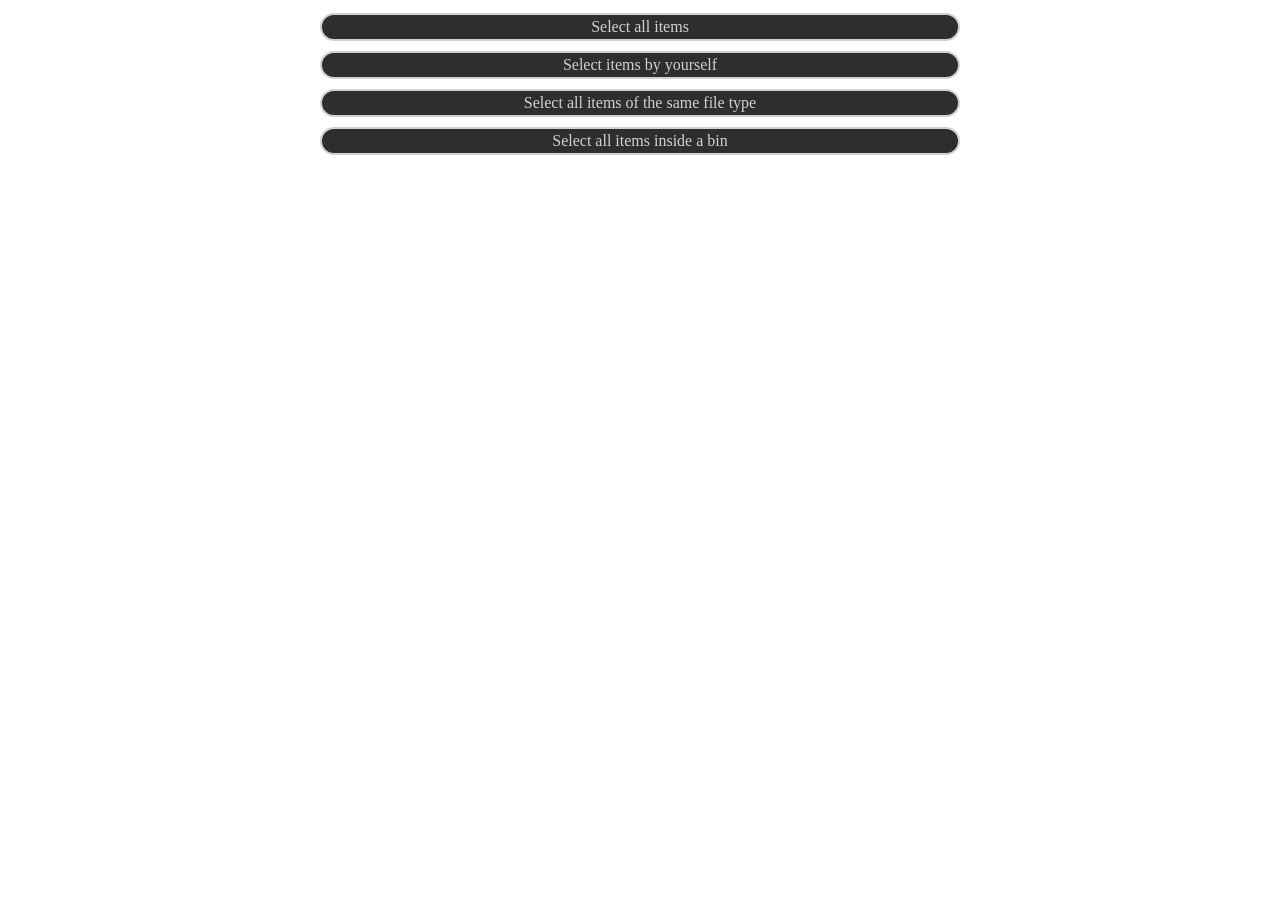
==== index.html @ 62ea09f5 "initial commit" ====
<!DOCTYPE html>
<html>
	<head>
		<meta http-equiv="cache-control" content="no-store" />
		<meta name="viewport" content="width=device-width, initial-scale=1" />
		<link rel="stylesheet" href="index.css" />
	</head>
	<body>
		<div class="flex">
			<button
				id="all-button"
				onclick="window.location.href='./html/selectAll.html'"
			>
				Select all items
			</button>
			<button
				onclick="window.location.href='./html/userSelect.html'"
				id="user-button"
			>
				Select items by yourself
			</button>
			<button id="type-button">
				Select all items of the same file type
			</button>
			<button id="bin-button">Select all items inside a bin</button>
			<!-- <button id="refresh-button">refresh selected items</button> -->
		</div>
		<!-- <fieldset>
			<form id="select-type-form">
				<div>
					<input
						type="radio"
						id="all-radio"
						name="select-type"
						value="all"
						checked
					/>
					<label for="all-radio">Select all items</label>
				</div>

				<div>
					<input
						type="radio"
						id="user-radio"
						name="select-type"
						value="user"
					/>
					<label for="user-radio">Select items by yourself</label>
				</div>

				<div>
					<input
						type="radio"
						id="type-radio"
						name="select-type"
						value="filetype"
					/>
					<label for="type-radio"
						>Select all items with the same file type</label
					>
				</div>

				<div>
					<input
						type="radio"
						id="bin-radio"
						name="select-type"
						value="bin"
					/>
					<label for="bin-radio">Select all items inside a bin</label>
				</div>

				<div>
					<button type="submit">Submit</button>
				</div>
			</form>
		</fieldset> -->

		<script type="text/javascript" src="./js/libs/CSInterface.js"></script>
		<script type="text/javascript" src="./js/index.js"></script>
	</body>
</html>
---- index.css ----
* {
	font-family: "Adobe Clean";
	color: #d1d1d1;
	font-size: 1rem;
}
/* 
html,
body {
	height: 100%;
} */

fieldset {
	border-width: 0.2rem;
	border-color: #ffffff;
	border-style: solid;
	border-radius: 0.5rem;
}

label {
	font-size: 1rem;
}

button {
	background-color: #2e2e2e;
	color: #d1d1d1;
	border-width: 0.15rem;
	border-color: #d1d1d1;
	border-style: solid;
	border-radius: 100rem;
	padding: 0.2rem;
	text-align: center;
	margin: 0.3rem;
	max-width: 40rem;
	width: 100%;
	display: block;
}

button:hover {
	background-color: #212121;
}

button.active.focus,
button.active:focus,
button.focus,
button:active.focus,
button:active:focus,
button:focus {
	outline: none;
	box-shadow: none;
}

/* div.big {
	height: 100%;
	position: relative;
} */

button.refresh-btn {
	position: absolute;
	width: 5rem;
	bottom: 0.4rem;
	max-width: 7rem;
	right: 5.7rem;
}

button.start-btn {
	position: absolute;
	width: 5rem;
	bottom: 0.4rem;
	right: 0.3rem;
	max-width: 7rem;
}

.flex {
	display: flex;
	justify-content: center;
	align-items: center;
	flex-direction: column;
}

#app::-webkit-scrollbar {
	display: block;
}
body::-webkit-scrollbar {
	width: 0px;
}
::-webkit-scrollbar {
	background-color: var(--color-scrollbar);
	width: var(--width-scrollbar-track);
}
::-webkit-scrollbar-thumb {
	width: var(--width-scrollbar-track);
	background: var(--color-scrollbar-thumb);
	border-radius: var(--radius-scrollbar-thumb);
}
::-webkit-scrollbar-thumb:hover {
	background: var(--color-scrollbar-thumb-hover);
}
::-webkit-scrollbar-resizer {
	display: none;
	width: 0px;
	background-color: transparent;
}
::-webkit-scrollbar-button {
	height: 0px;
}
::-webkit-scrollbar-corner {
	display: none;
}
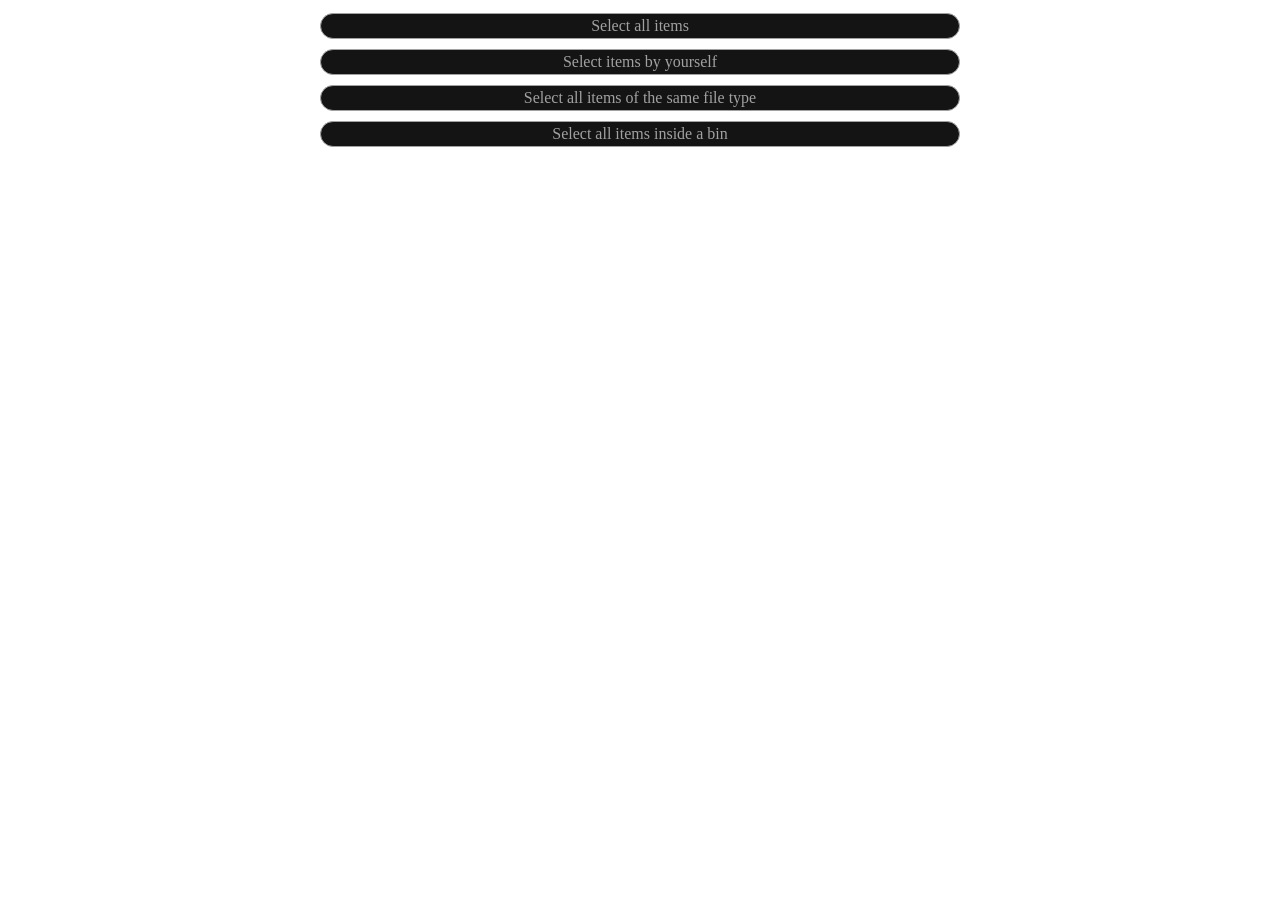
==== commit e4b9ded8: "Finished Select all items inside a bin" ====
--- a/index.html
+++ b/index.html
@@ -22,7 +22,12 @@
 			<button id="type-button">
 				Select all items of the same file type
 			</button>
-			<button id="bin-button">Select all items inside a bin</button>
+			<button
+				id="bin-button"
+				onclick="window.location.href='./html/selectBin.html'"
+			>
+				Select all items inside a bin
+			</button>
 			<!-- <button id="refresh-button">refresh selected items</button> -->
 		</div>
 		<!-- <fieldset>
--- a/index.css
+++ b/index.css
@@ -1,6 +1,6 @@
 * {
 	font-family: "Adobe Clean";
-	color: #d1d1d1;
+	color: #a1a1a1;
 	font-size: 1rem;
 }
 /* 
@@ -11,7 +11,7 @@
 
 fieldset {
 	border-width: 0.2rem;
-	border-color: #ffffff;
+	border-color: #a1a1a1;
 	border-style: solid;
 	border-radius: 0.5rem;
 }
@@ -21,10 +21,10 @@
 }
 
 button {
-	background-color: #2e2e2e;
-	color: #d1d1d1;
-	border-width: 0.15rem;
-	border-color: #d1d1d1;
+	background-color: #141414;
+	color: #a1a1a1;
+	border-width: 0.1rem;
+	border-color: #a1a1a1;
 	border-style: solid;
 	border-radius: 100rem;
 	padding: 0.2rem;
@@ -36,7 +36,7 @@
 }
 
 button:hover {
-	background-color: #212121;
+	background-color: #020202;
 }
 
 button.active.focus,
@@ -47,6 +47,8 @@
 button:focus {
 	outline: none;
 	box-shadow: none;
+	background-color: #d4d4d4;
+	color: #141414;
 }
 
 /* div.big {
@@ -69,6 +71,45 @@
 	right: 0.3rem;
 	max-width: 7rem;
 }
+
+button.back-btn {
+	position: absolute;
+	width: 5rem;
+	bottom: 0.4rem;
+	left: 0.3rem;
+	max-width: 7rem;
+}
+
+input[type="number"]::-webkit-inner-spin-button {
+	-webkit-appearance: none;
+}
+
+input[type="number"] {
+	width: 4rem;
+	color: #d4d4d4;
+	background-color: #141414;
+	box-shadow: none;
+	border-width: 0.05rem;
+	border-color: rgba(94, 94, 94, 10);
+	border-style: solid;
+	border-radius: 0.5px;
+	margin-top: 0.5rem;
+	margin-left: 0.5rem;
+}
+input[type="number"]:focus {
+	outline-color: #4fb6ff;
+	outline-width: 0.5rem;
+	background-color: #ffffff;
+	color: #0f0f0f;
+}
+
+span.extra {
+	color: #7d7d7d;
+}
+
+/* ------------------------------------------------------------------------- */
+
+/* ------------------------------------------------------------------------- */
 
 .flex {
 	display: flex;
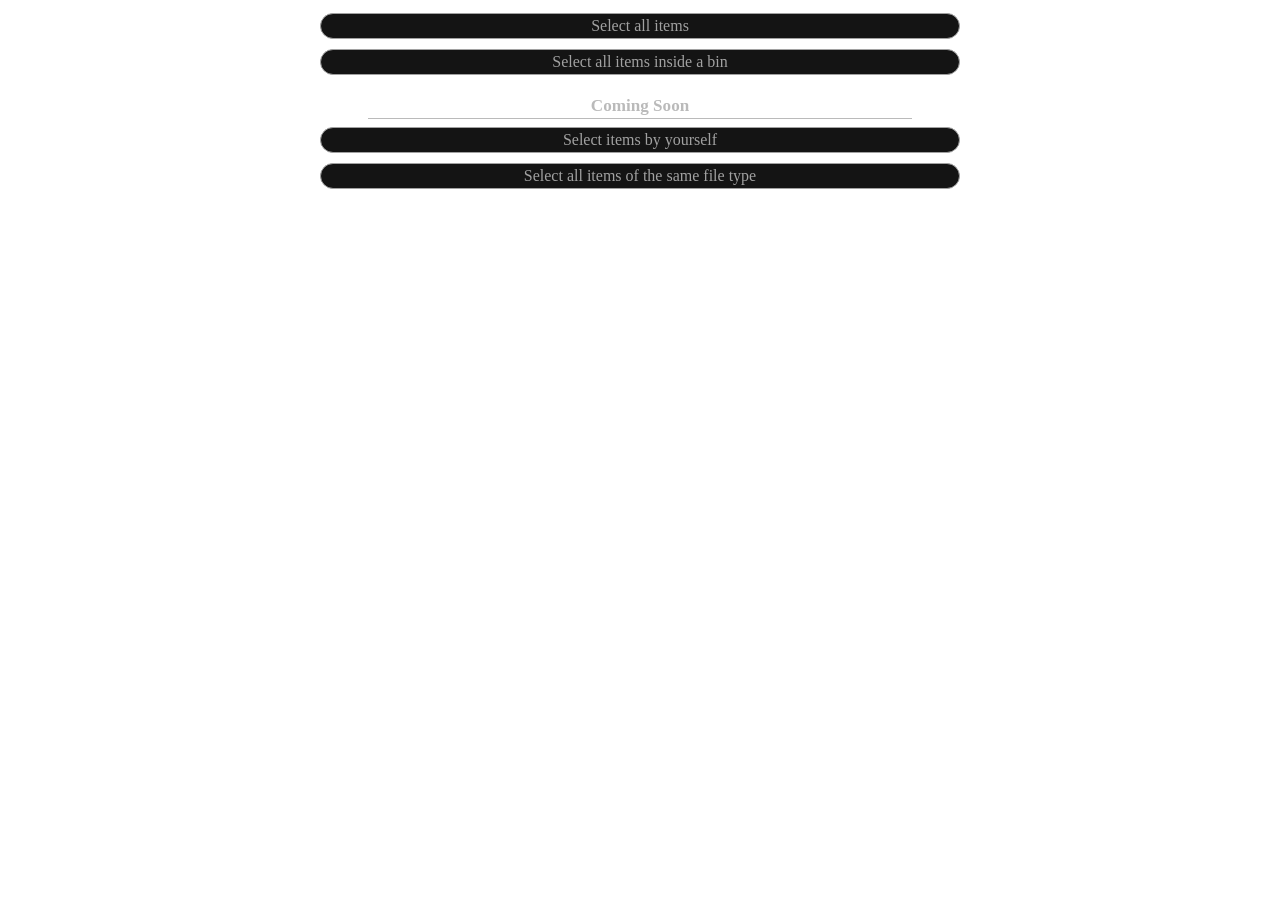
==== commit 595fb73b: "Updating coming soon" ====
--- a/index.html
+++ b/index.html
@@ -13,73 +13,28 @@
 			>
 				Select all items
 			</button>
-			<button
-				onclick="window.location.href='./html/userSelect.html'"
-				id="user-button"
-			>
-				Select items by yourself
-			</button>
-			<button id="type-button">
-				Select all items of the same file type
-			</button>
+
 			<button
 				id="bin-button"
 				onclick="window.location.href='./html/selectBin.html'"
 			>
 				Select all items inside a bin
 			</button>
-			<!-- <button id="refresh-button">refresh selected items</button> -->
+
+			<h6>Coming Soon</h6>
+			<hr />
+			<button
+				disabled
+				onclick="window.location.href='./html/userSelect.html'"
+				id="user-button"
+			>
+				Select items by yourself
+			</button>
+
+			<button disabled id="type-button">
+				Select all items of the same file type
+			</button>
 		</div>
-		<!-- <fieldset>
-			<form id="select-type-form">
-				<div>
-					<input
-						type="radio"
-						id="all-radio"
-						name="select-type"
-						value="all"
-						checked
-					/>
-					<label for="all-radio">Select all items</label>
-				</div>
-
-				<div>
-					<input
-						type="radio"
-						id="user-radio"
-						name="select-type"
-						value="user"
-					/>
-					<label for="user-radio">Select items by yourself</label>
-				</div>
-
-				<div>
-					<input
-						type="radio"
-						id="type-radio"
-						name="select-type"
-						value="filetype"
-					/>
-					<label for="type-radio"
-						>Select all items with the same file type</label
-					>
-				</div>
-
-				<div>
-					<input
-						type="radio"
-						id="bin-radio"
-						name="select-type"
-						value="bin"
-					/>
-					<label for="bin-radio">Select all items inside a bin</label>
-				</div>
-
-				<div>
-					<button type="submit">Submit</button>
-				</div>
-			</form>
-		</fieldset> -->
 
 		<script type="text/javascript" src="./js/libs/CSInterface.js"></script>
 		<script type="text/javascript" src="./js/index.js"></script>
--- a/index.css
+++ b/index.css
@@ -3,6 +3,26 @@
 	color: #a1a1a1;
 	font-size: 1rem;
 }
+
+h6 {
+	padding-top: 1rem;
+	margin: 0rem;
+	font-size: 1.07rem;
+	color: #bababa;
+}
+
+hr {
+	border: 0;
+	clear: both;
+	display: block;
+	width: 85%;
+	background-color: #bababa;
+	height: 0.1rem;
+	margin-bottom: 0.2rem;
+	margin-top: 0.1rem;
+	max-width: 34rem;
+}
+
 /* 
 html,
 body {
@@ -147,3 +167,8 @@
 ::-webkit-scrollbar-corner {
 	display: none;
 }
+
+hr {
+	border-top: 2px;
+	color: white;
+}
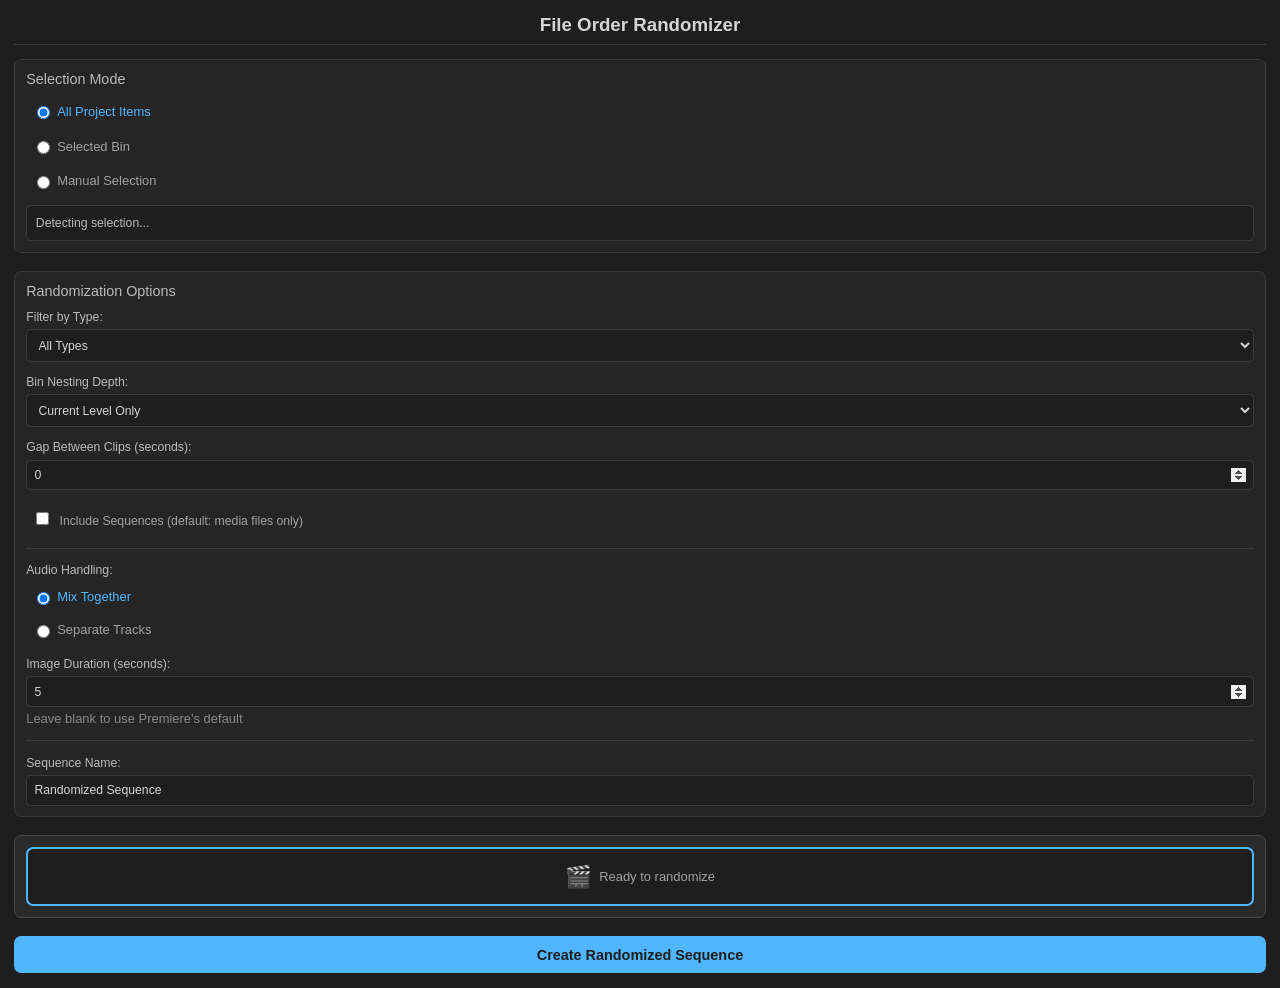
==== commit 9474d1d2: "v3" ====
--- a/index.html
+++ b/index.html
@@ -1,42 +1,174 @@
 <!DOCTYPE html>
 <html>
-	<head>
-		<meta http-equiv="cache-control" content="no-store" />
-		<meta name="viewport" content="width=device-width, initial-scale=1" />
-		<link rel="stylesheet" href="index.css" />
-	</head>
-	<body>
-		<div class="flex">
-			<button
-				id="all-button"
-				onclick="window.location.href='./html/selectAll.html'"
-			>
-				Select all items
-			</button>
+    <head>
+        <meta http-equiv="cache-control" content="no-store" />
+        <meta name="viewport" content="width=device-width, initial-scale=1" />
+        <link rel="stylesheet" href="index.css" />
+    </head>
+    <body>
+        <div class="container">
+            <!-- Header -->
+            <div class="header">
+                <h2>File Order Randomizer</h2>
+            </div>
 
-			<button
-				id="bin-button"
-				onclick="window.location.href='./html/selectBin.html'"
-			>
-				Select all items inside a bin
-			</button>
+            <!-- Selection Mode Section -->
+            <div class="section">
+                <h3>Selection Mode</h3>
+                <div class="mode-options">
+                    <label class="radio-label">
+                        <input type="radio" name="mode" value="all" checked />
+                        <span>All Project Items</span>
+                    </label>
+                    <label class="radio-label">
+                        <input type="radio" name="mode" value="bin" />
+                        <span>Selected Bin</span>
+                    </label>
+                    <label class="radio-label">
+                        <input type="radio" name="mode" value="manual" />
+                        <span>Manual Selection</span>
+                    </label>
+                </div>
+                <div id="selection-status" class="status-box">
+                    Detecting selection...
+                </div>
+            </div>
 
-			<h6>Coming Soon</h6>
-			<hr />
-			<button
-				disabled
-				onclick="window.location.href='./html/userSelect.html'"
-				id="user-button"
-			>
-				Select items by yourself
-			</button>
+            <!-- Options Section -->
+            <div class="section">
+                <h3>Randomization Options</h3>
 
-			<button disabled id="type-button">
-				Select all items of the same file type
-			</button>
-		</div>
+                <!-- Filter Type -->
+                <div class="option-group">
+                    <label for="filter-type">Filter by Type:</label>
+                    <select id="filter-type" name="filter-type">
+                        <option value="all">All Types</option>
+                        <option value="video">Video Only</option>
+                        <option value="audio">Audio Only</option>
+                        <option value="image">Images Only</option>
+                    </select>
+                </div>
 
-		<script type="text/javascript" src="./js/libs/CSInterface.js"></script>
-		<script type="text/javascript" src="./js/index.js"></script>
-	</body>
+                <!-- Nesting Depth -->
+                <div class="option-group">
+                    <label for="nesting-depth">Bin Nesting Depth:</label>
+                    <select id="nesting-depth" name="nesting-depth">
+                        <option value="0">Current Level Only</option>
+                        <option value="1">1 Level Deep</option>
+                        <option value="2">2 Levels Deep</option>
+                        <option value="3">3 Levels Deep</option>
+                        <option value="-1">Unlimited (All Nested Bins)</option>
+                    </select>
+                </div>
+
+                <!-- Gap Between Clips -->
+                <div class="option-group">
+                    <label for="gap-seconds"
+                        >Gap Between Clips (seconds):</label
+                    >
+                    <input
+                        type="number"
+                        id="gap-seconds"
+                        name="gap-seconds"
+                        value="0"
+                        min="0"
+                        step="0.1"
+                    />
+                </div>
+
+                <!-- Include Sequences -->
+                <div class="option-group">
+                    <label class="checkbox-label">
+                        <input
+                            type="checkbox"
+                            id="include-sequences"
+                            name="include-sequences"
+                        />
+                        <span
+                            >Include Sequences (default: media files only)</span
+                        >
+                    </label>
+                </div>
+
+                <div class="divider"></div>
+
+                <!-- Audio Handling -->
+                <div class="option-group">
+                    <label>Audio Handling:</label>
+                    <div class="radio-group">
+                        <label class="radio-label">
+                            <input
+                                type="radio"
+                                name="audio-handling"
+                                value="mixed"
+                                checked
+                            />
+                            <span>Mix Together</span>
+                        </label>
+                        <label class="radio-label">
+                            <input
+                                type="radio"
+                                name="audio-handling"
+                                value="separate"
+                            />
+                            <span>Separate Tracks</span>
+                        </label>
+                    </div>
+                </div>
+
+                <!-- Image Duration -->
+                <div class="option-group" id="image-duration-group">
+                    <label for="image-duration"
+                        >Image Duration (seconds):</label
+                    >
+                    <input
+                        type="number"
+                        id="image-duration"
+                        name="image-duration"
+                        value="5"
+                        min="0.1"
+                        step="0.1"
+                    />
+                    <small style="display: block; margin-top: 4px; color: #888"
+                        >Leave blank to use Premiere's default</small
+                    >
+                </div>
+
+                <div class="divider"></div>
+
+                <!-- Sequence Name -->
+                <div class="option-group">
+                    <label for="sequence-name">Sequence Name:</label>
+                    <input
+                        type="text"
+                        id="sequence-name"
+                        name="sequence-name"
+                        value="Randomized Sequence"
+                    />
+                </div>
+            </div>
+
+            <!-- Preview Section -->
+            <div class="section preview-section">
+                <div id="preview-info" class="preview-box">
+                    <span id="preview-icon">🎬</span>
+                    <span id="preview-text">Ready to randomize</span>
+                </div>
+                <div id="error-message" class="error-box hidden"></div>
+            </div>
+
+            <!-- Action Button -->
+            <div class="action-section">
+                <button id="create-button" class="create-btn">
+                    Create Randomized Sequence
+                </button>
+            </div>
+        </div>
+
+        <!-- Toast Notification -->
+        <div id="toast-container" class="toast-container"></div>
+
+        <script type="text/javascript" src="./js/libs/CSInterface.js"></script>
+        <script type="text/javascript" src="./js/index.js"></script>
+    </body>
 </html>
--- a/index.css
+++ b/index.css
@@ -1,174 +1,450 @@
 * {
-	font-family: "Adobe Clean";
+	font-family: "Adobe Clean", sans-serif;
 	color: #a1a1a1;
+	font-size: 0.9rem;
+	box-sizing: border-box;
+}
+
+body {
+	margin: 0;
+	padding: 0;
+	background-color: #1e1e1e;
+	overflow-x: hidden;
+}
+
+.container {
+	padding: 1rem;
+	max-width: 100%;
+}
+
+/* Header */
+.header {
+	text-align: center;
+	margin-bottom: 1rem;
+	padding-bottom: 0.5rem;
+	border-bottom: 1px solid #3a3a3a;
+}
+
+h2 {
+	margin: 0;
+	padding: 0;
+	font-size: 1.3rem;
+	color: #d4d4d4;
+	font-weight: 600;
+}
+
+h3 {
+	margin: 0 0 0.75rem 0;
+	padding: 0;
 	font-size: 1rem;
-}
-
-h6 {
-	padding-top: 1rem;
-	margin: 0rem;
-	font-size: 1.07rem;
 	color: #bababa;
-}
-
-hr {
-	border: 0;
-	clear: both;
+	font-weight: 500;
+}
+
+/* Section */
+.section {
+	margin-bottom: 1.25rem;
+	padding: 0.75rem;
+	background-color: #252525;
+	border-radius: 0.5rem;
+	border: 1px solid #3a3a3a;
+}
+
+/* Mode Options */
+.mode-options {
+	display: flex;
+	flex-direction: column;
+	gap: 0.5rem;
+	margin-bottom: 0.75rem;
+}
+
+.radio-label {
+	display: flex;
+	align-items: center;
+	cursor: pointer;
+	padding: 0.4rem;
+	border-radius: 0.3rem;
+	transition: background-color 0.2s;
+}
+
+.radio-label:hover {
+	background-color: #2a2a2a;
+}
+
+.radio-label input[type="radio"] {
+	margin-right: 0.5rem;
+	cursor: pointer;
+}
+
+.radio-label span {
+	color: #a1a1a1;
+}
+
+.radio-label input[type="radio"]:checked + span {
+	color: #4fb6ff;
+	font-weight: 500;
+}
+
+.radio-label.disabled {
+	opacity: 0.4;
+	cursor: not-allowed;
+	pointer-events: none;
+}
+
+.radio-label input[type="radio"]:disabled {
+	cursor: not-allowed;
+}
+
+.radio-label.disabled span {
+	color: #666;
+}
+
+/* Checkbox Label */
+.checkbox-label {
+	display: flex;
+	align-items: center;
+	cursor: pointer;
+	padding: 0.4rem;
+	border-radius: 0.3rem;
+	transition: background-color 0.2s;
+}
+
+.checkbox-label:hover {
+	background-color: #2a2a2a;
+}
+
+.checkbox-label input[type="checkbox"] {
+	margin-right: 0.5rem;
+	cursor: pointer;
+}
+
+.checkbox-label span {
+	color: #a1a1a1;
+	font-size: 0.85rem;
+}
+
+/* Status Box */
+.status-box {
+	padding: 0.6rem;
+	background-color: #1e1e1e;
+	border: 1px solid #3a3a3a;
+	border-radius: 0.3rem;
+	font-size: 0.85rem;
+	color: #bababa;
+	min-height: 2.5rem;
+	display: flex;
+	align-items: center;
+}
+
+.status-box.success {
+	border-color: #4caf50;
+	color: #4caf50;
+}
+
+.status-box.warning {
+	border-color: #ff9800;
+	color: #ff9800;
+}
+
+.status-box.error {
+	border-color: #f44336;
+	color: #f44336;
+}
+
+/* Option Groups */
+.option-group {
+	margin-bottom: 0.9rem;
+	transition: opacity 0.2s;
+}
+
+.option-group:last-child {
+	margin-bottom: 0;
+}
+
+.option-group > label {
 	display: block;
-	width: 85%;
-	background-color: #bababa;
-	height: 0.1rem;
-	margin-bottom: 0.2rem;
-	margin-top: 0.1rem;
-	max-width: 34rem;
-}
-
-/* 
-html,
-body {
-	height: 100%;
-} */
-
-fieldset {
-	border-width: 0.2rem;
-	border-color: #a1a1a1;
-	border-style: solid;
+	margin-bottom: 0.4rem;
+	color: #bababa;
+	font-size: 0.85rem;
+}
+
+.option-group.disabled {
+	opacity: 0.4;
+	pointer-events: none;
+}
+
+.option-group.disabled label,
+.option-group.disabled input,
+.option-group.disabled small {
+	color: #666;
+}
+
+.radio-group {
+	display: flex;
+	flex-direction: column;
+	gap: 0.4rem;
+	margin-top: 0.4rem;
+}
+
+/* Select Dropdown */
+select {
+	width: 100%;
+	padding: 0.5rem;
+	background-color: #1e1e1e;
+	color: #d4d4d4;
+	border: 1px solid #3a3a3a;
+	border-radius: 0.3rem;
+	font-size: 0.85rem;
+	cursor: pointer;
+}
+
+select:focus {
+	outline: none;
+	border-color: #4fb6ff;
+}
+
+select option {
+	background-color: #1e1e1e;
+	color: #d4d4d4;
+}
+
+/* Text Input */
+input[type="text"] {
+	width: 100%;
+	padding: 0.5rem;
+	background-color: #1e1e1e;
+	color: #d4d4d4;
+	border: 1px solid #3a3a3a;
+	border-radius: 0.3rem;
+	font-size: 0.85rem;
+}
+
+input[type="text"]:focus {
+	outline: none;
+	border-color: #4fb6ff;
+}
+
+/* Number Input */
+input[type="number"] {
+	width: 100%;
+	padding: 0.5rem;
+	background-color: #1e1e1e;
+	color: #d4d4d4;
+	border: 1px solid #3a3a3a;
+	border-radius: 0.3rem;
+	font-size: 0.85rem;
+}
+
+input[type="number"]:focus {
+	outline: none;
+	border-color: #4fb6ff;
+}
+
+input[type="number"]:disabled {
+	background-color: #252525;
+	color: #666;
+	cursor: not-allowed;
+}
+
+input[type="number"]::-webkit-inner-spin-button,
+input[type="number"]::-webkit-outer-spin-button {
+	opacity: 1;
+}
+
+/* Divider */
+.divider {
+	height: 1px;
+	background-color: #3a3a3a;
+	margin: 1rem 0;
+}
+
+/* Preview Section */
+.preview-section {
+	background-color: #2a2a2a;
+	border-color: #4a4a4a;
+}
+
+.preview-box {
+	display: flex;
+	align-items: center;
+	justify-content: center;
+	padding: 1rem;
+	background-color: #1e1e1e;
+	border: 2px solid #4fb6ff;
 	border-radius: 0.5rem;
-}
-
-label {
 	font-size: 1rem;
-}
-
-button {
-	background-color: #141414;
-	color: #a1a1a1;
-	border-width: 0.1rem;
-	border-color: #a1a1a1;
-	border-style: solid;
-	border-radius: 100rem;
-	padding: 0.2rem;
+	color: #4fb6ff;
+	font-weight: 500;
+	gap: 0.5rem;
+}
+
+#preview-icon {
+	font-size: 1.5rem;
+}
+
+.error-box {
+	margin-top: 0.75rem;
+	padding: 0.75rem;
+	background-color: #3d1f1f;
+	border: 1px solid #f44336;
+	border-radius: 0.3rem;
+	color: #f44336;
+	font-size: 0.85rem;
+}
+
+.error-box.hidden {
+	display: none;
+}
+
+/* Action Section */
+.action-section {
+	margin-top: 1rem;
 	text-align: center;
-	margin: 0.3rem;
-	max-width: 40rem;
+}
+
+.create-btn {
 	width: 100%;
-	display: block;
-}
-
-button:hover {
-	background-color: #020202;
-}
-
-button.active.focus,
-button.active:focus,
-button.focus,
-button:active.focus,
-button:active:focus,
-button:focus {
+	padding: 0.75rem 1.5rem;
+	background-color: #4fb6ff;
+	color: #1e1e1e;
+	border: none;
+	border-radius: 0.5rem;
+	font-size: 1rem;
+	font-weight: 600;
+	cursor: pointer;
+	transition: background-color 0.2s, transform 0.1s;
+}
+
+.create-btn:hover {
+	background-color: #3da5ef;
+}
+
+.create-btn:active {
+	transform: scale(0.98);
+}
+
+.create-btn:disabled {
+	background-color: #3a3a3a;
+	color: #666;
+	cursor: not-allowed;
+	transform: none;
+}
+
+.create-btn:focus {
 	outline: none;
-	box-shadow: none;
-	background-color: #d4d4d4;
-	color: #141414;
-}
-
-/* div.big {
-	height: 100%;
-	position: relative;
-} */
-
-button.refresh-btn {
-	position: absolute;
-	width: 5rem;
-	bottom: 0.4rem;
-	max-width: 7rem;
-	right: 5.7rem;
-}
-
-button.start-btn {
-	position: absolute;
-	width: 5rem;
-	bottom: 0.4rem;
-	right: 0.3rem;
-	max-width: 7rem;
-}
-
-button.back-btn {
-	position: absolute;
-	width: 5rem;
-	bottom: 0.4rem;
-	left: 0.3rem;
-	max-width: 7rem;
-}
-
-input[type="number"]::-webkit-inner-spin-button {
-	-webkit-appearance: none;
-}
-
-input[type="number"] {
-	width: 4rem;
-	color: #d4d4d4;
-	background-color: #141414;
-	box-shadow: none;
-	border-width: 0.05rem;
-	border-color: rgba(94, 94, 94, 10);
-	border-style: solid;
-	border-radius: 0.5px;
-	margin-top: 0.5rem;
-	margin-left: 0.5rem;
-}
-input[type="number"]:focus {
-	outline-color: #4fb6ff;
-	outline-width: 0.5rem;
-	background-color: #ffffff;
-	color: #0f0f0f;
-}
-
-span.extra {
-	color: #7d7d7d;
-}
-
-/* ------------------------------------------------------------------------- */
-
-/* ------------------------------------------------------------------------- */
-
-.flex {
-	display: flex;
-	justify-content: center;
+	box-shadow: 0 0 0 3px rgba(79, 182, 255, 0.3);
+}
+
+/* Utility Classes */
+.hidden {
+	display: none !important;
+}
+
+/* Toast Notification */
+.toast-container {
+	position: fixed;
+	top: 1rem;
+	left: 50%;
+	transform: translateX(-50%);
+	z-index: 9999;
+	width: calc(100% - 2rem);
+	max-width: 400px;
+	pointer-events: none;
+}
+
+.toast {
+	background-color: #2a2a2a;
+	border: 1px solid #4a4a4a;
+	border-radius: 0.5rem;
+	padding: 0.75rem 1rem;
+	margin-bottom: 0.5rem;
+	box-shadow: 0 4px 12px rgba(0, 0, 0, 0.5);
+	pointer-events: auto;
+	animation: toastSlideIn 0.3s ease-out;
+	display: flex;
 	align-items: center;
-	flex-direction: column;
-}
-
-#app::-webkit-scrollbar {
-	display: block;
-}
-body::-webkit-scrollbar {
-	width: 0px;
-}
+	gap: 0.75rem;
+}
+
+.toast.toast-success {
+	border-color: #4caf50;
+	background-color: #1e3a1f;
+}
+
+.toast.toast-error {
+	border-color: #f44336;
+	background-color: #3d1f1f;
+}
+
+.toast.toast-info {
+	border-color: #4fb6ff;
+	background-color: #1f2d3d;
+}
+
+.toast-icon {
+	font-size: 1.25rem;
+	flex-shrink: 0;
+}
+
+.toast-message {
+	flex: 1;
+	color: #d4d4d4;
+	font-size: 0.9rem;
+	line-height: 1.4;
+}
+
+.toast.toast-success .toast-message {
+	color: #a5d6a7;
+}
+
+.toast.toast-error .toast-message {
+	color: #ef9a9a;
+}
+
+.toast.toast-info .toast-message {
+	color: #90caf9;
+}
+
+.toast.fade-out {
+	animation: toastFadeOut 0.3s ease-out forwards;
+}
+
+@keyframes toastSlideIn {
+	from {
+		opacity: 0;
+		transform: translateY(-1rem);
+	}
+	to {
+		opacity: 1;
+		transform: translateY(0);
+	}
+}
+
+@keyframes toastFadeOut {
+	from {
+		opacity: 1;
+		transform: translateY(0);
+	}
+	to {
+		opacity: 0;
+		transform: translateY(-0.5rem);
+	}
+}
+
+/* Scrollbar Styling */
 ::-webkit-scrollbar {
-	background-color: var(--color-scrollbar);
-	width: var(--width-scrollbar-track);
-}
+	width: 8px;
+}
+
+::-webkit-scrollbar-track {
+	background: #1e1e1e;
+}
+
 ::-webkit-scrollbar-thumb {
-	width: var(--width-scrollbar-track);
-	background: var(--color-scrollbar-thumb);
-	border-radius: var(--radius-scrollbar-thumb);
-}
+	background: #4a4a4a;
+	border-radius: 4px;
+}
+
 ::-webkit-scrollbar-thumb:hover {
-	background: var(--color-scrollbar-thumb-hover);
-}
-::-webkit-scrollbar-resizer {
-	display: none;
-	width: 0px;
-	background-color: transparent;
-}
-::-webkit-scrollbar-button {
-	height: 0px;
-}
-::-webkit-scrollbar-corner {
-	display: none;
-}
-
-hr {
-	border-top: 2px;
-	color: white;
-}
+	background: #5a5a5a;
+}
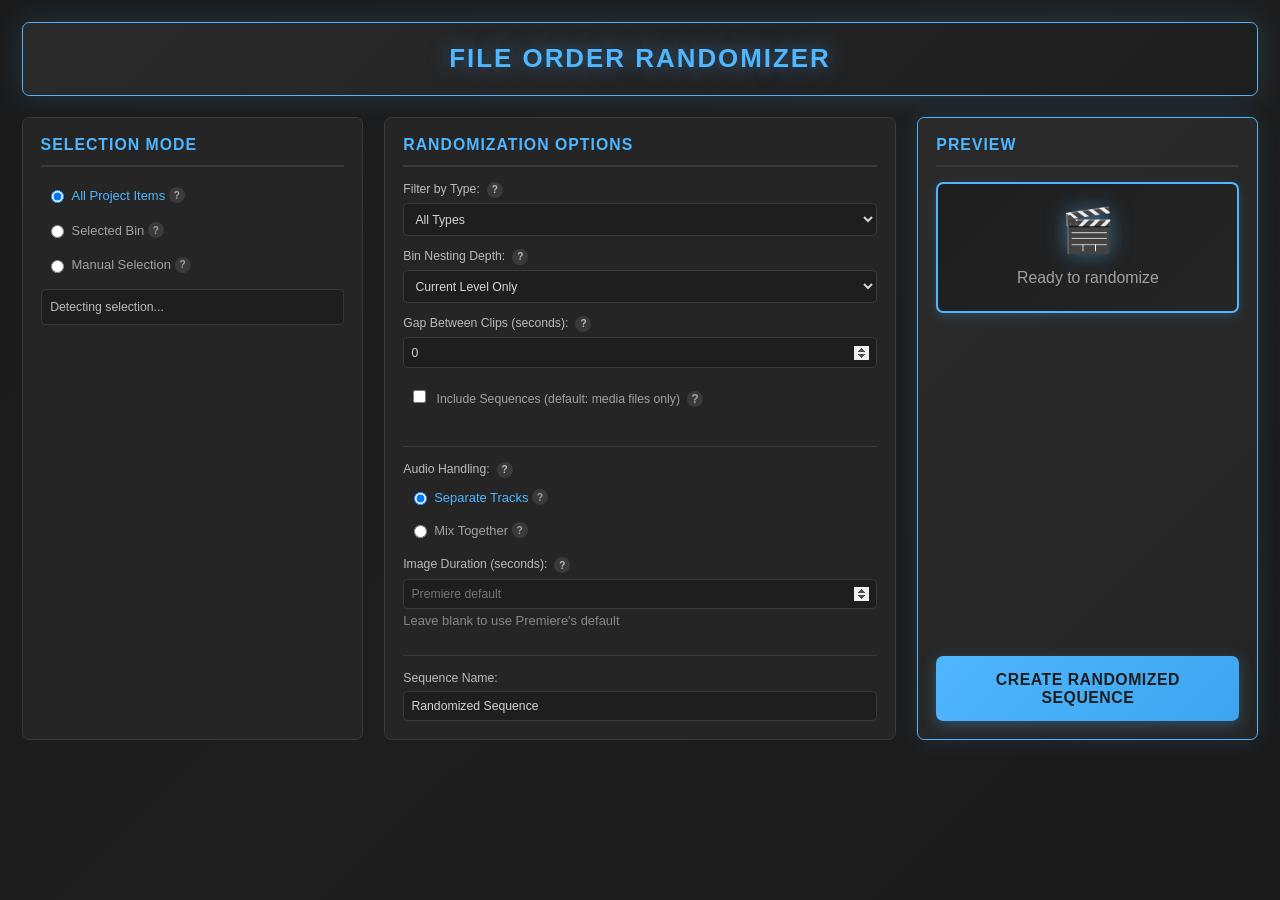
==== commit 759cbb5f: "UI overhaul" ====
--- a/index.html
+++ b/index.html
@@ -12,156 +12,280 @@
                 <h2>File Order Randomizer</h2>
             </div>
 
-            <!-- Selection Mode Section -->
-            <div class="section">
-                <h3>Selection Mode</h3>
-                <div class="mode-options">
-                    <label class="radio-label">
-                        <input type="radio" name="mode" value="all" checked />
-                        <span>All Project Items</span>
-                    </label>
-                    <label class="radio-label">
-                        <input type="radio" name="mode" value="bin" />
-                        <span>Selected Bin</span>
-                    </label>
-                    <label class="radio-label">
-                        <input type="radio" name="mode" value="manual" />
-                        <span>Manual Selection</span>
-                    </label>
-                </div>
-                <div id="selection-status" class="status-box">
-                    Detecting selection...
-                </div>
-            </div>
-
-            <!-- Options Section -->
-            <div class="section">
-                <h3>Randomization Options</h3>
-
-                <!-- Filter Type -->
-                <div class="option-group">
-                    <label for="filter-type">Filter by Type:</label>
-                    <select id="filter-type" name="filter-type">
-                        <option value="all">All Types</option>
-                        <option value="video">Video Only</option>
-                        <option value="audio">Audio Only</option>
-                        <option value="image">Images Only</option>
-                    </select>
-                </div>
-
-                <!-- Nesting Depth -->
-                <div class="option-group">
-                    <label for="nesting-depth">Bin Nesting Depth:</label>
-                    <select id="nesting-depth" name="nesting-depth">
-                        <option value="0">Current Level Only</option>
-                        <option value="1">1 Level Deep</option>
-                        <option value="2">2 Levels Deep</option>
-                        <option value="3">3 Levels Deep</option>
-                        <option value="-1">Unlimited (All Nested Bins)</option>
-                    </select>
-                </div>
-
-                <!-- Gap Between Clips -->
-                <div class="option-group">
-                    <label for="gap-seconds"
-                        >Gap Between Clips (seconds):</label
-                    >
-                    <input
-                        type="number"
-                        id="gap-seconds"
-                        name="gap-seconds"
-                        value="0"
-                        min="0"
-                        step="0.1"
-                    />
-                </div>
-
-                <!-- Include Sequences -->
-                <div class="option-group">
-                    <label class="checkbox-label">
-                        <input
-                            type="checkbox"
-                            id="include-sequences"
-                            name="include-sequences"
-                        />
-                        <span
-                            >Include Sequences (default: media files only)</span
-                        >
-                    </label>
-                </div>
-
-                <div class="divider"></div>
-
-                <!-- Audio Handling -->
-                <div class="option-group">
-                    <label>Audio Handling:</label>
-                    <div class="radio-group">
+            <div class="content-grid">
+                <!-- Selection Mode Section -->
+                <div class="section">
+                    <h3>Selection Mode</h3>
+                    <div class="mode-options">
                         <label class="radio-label">
                             <input
                                 type="radio"
-                                name="audio-handling"
-                                value="mixed"
+                                name="mode"
+                                value="all"
                                 checked
                             />
-                            <span>Mix Together</span>
+                            <span>All Project Items</span>
+                            <span class="tooltip-wrapper">
+                                <span class="tooltip-icon"></span>
+                                <span class="tooltip-content"
+                                    >Randomizes all media files in your entire
+                                    project</span
+                                >
+                            </span>
                         </label>
                         <label class="radio-label">
+                            <input type="radio" name="mode" value="bin" />
+                            <span>Selected Bin</span>
+                            <span class="tooltip-wrapper">
+                                <span class="tooltip-icon"></span>
+                                <span class="tooltip-content"
+                                    >Randomizes only files from the currently
+                                    selected bin in Premiere Pro</span
+                                >
+                            </span>
+                        </label>
+                        <label class="radio-label">
+                            <input type="radio" name="mode" value="manual" />
+                            <span>Manual Selection</span>
+                            <span class="tooltip-wrapper">
+                                <span class="tooltip-icon"></span>
+                                <span class="tooltip-content"
+                                    >Randomizes only the files you've manually
+                                    selected in Premiere Pro</span
+                                >
+                            </span>
+                        </label>
+                    </div>
+                    <div id="selection-status" class="status-box">
+                        Detecting selection...
+                    </div>
+                </div>
+
+                <!-- Options Section -->
+                <div class="section">
+                    <h3>Randomization Options</h3>
+
+                    <!-- Filter Type -->
+                    <div class="option-group">
+                        <label for="filter-type">
+                            Filter by Type:
+                            <span class="tooltip-wrapper">
+                                <span class="tooltip-icon"></span>
+                                <span class="tooltip-content"
+                                    >Choose which type of media to include in
+                                    the randomized sequence</span
+                                >
+                            </span>
+                        </label>
+                        <select id="filter-type" name="filter-type">
+                            <option value="all">All Types</option>
+                            <option value="video">Video Only</option>
+                            <option value="audio">Audio Only</option>
+                            <option value="image">Images Only</option>
+                        </select>
+                    </div>
+
+                    <!-- Nesting Depth -->
+                    <div class="option-group">
+                        <label for="nesting-depth">
+                            Bin Nesting Depth:
+                            <span class="tooltip-wrapper">
+                                <span class="tooltip-icon"></span>
+                                <span class="tooltip-content"
+                                    >Controls how many levels of nested bins to
+                                    search through. "Current Level Only" stays
+                                    in the selected bin, while higher numbers
+                                    include sub-bins</span
+                                >
+                            </span>
+                        </label>
+                        <select id="nesting-depth" name="nesting-depth">
+                            <option value="0">Current Level Only</option>
+                            <option value="1">1 Level Deep</option>
+                            <option value="2">2 Levels Deep</option>
+                            <option value="3">3 Levels Deep</option>
+                            <option value="-1">
+                                Unlimited (All Nested Bins)
+                            </option>
+                        </select>
+                    </div>
+
+                    <!-- Gap Between Clips -->
+                    <div class="option-group">
+                        <label for="gap-seconds">
+                            Gap Between Clips (seconds):
+                            <span class="tooltip-wrapper">
+                                <span class="tooltip-icon"></span>
+                                <span class="tooltip-content"
+                                    >Adds empty space between each clip in the
+                                    timeline. Useful for creating breathing room
+                                    between clips</span
+                                >
+                            </span>
+                        </label>
+                        <input
+                            type="number"
+                            id="gap-seconds"
+                            name="gap-seconds"
+                            value="0"
+                            min="0"
+                            step="0.1"
+                            onclick="this.select()"
+                        />
+                    </div>
+
+                    <!-- Include Sequences -->
+                    <div class="option-group">
+                        <label class="checkbox-label">
                             <input
-                                type="radio"
-                                name="audio-handling"
-                                value="separate"
+                                type="checkbox"
+                                id="include-sequences"
+                                name="include-sequences"
                             />
-                            <span>Separate Tracks</span>
-                        </label>
+                            <span
+                                >Include Sequences (default: media files
+                                only)</span
+                            >
+                            <span class="tooltip-wrapper">
+                                <span class="tooltip-icon"></span>
+                                <span class="tooltip-content"
+                                    >When enabled, existing sequences will be
+                                    treated as clips and included in the
+                                    randomization. By default, only raw media
+                                    files are included</span
+                                >
+                            </span>
+                        </label>
+                    </div>
+
+                    <div class="divider"></div>
+
+                    <!-- Audio Handling -->
+                    <div class="option-group">
+                        <label>
+                            Audio Handling:
+                            <span class="tooltip-wrapper">
+                                <span class="tooltip-icon"></span>
+                                <span class="tooltip-content"
+                                    >Choose how audio clips are placed on the
+                                    timeline</span
+                                >
+                            </span>
+                        </label>
+                        <div class="radio-group">
+                            <label class="radio-label">
+                                <input
+                                    type="radio"
+                                    name="audio-handling"
+                                    value="separate"
+                                    checked
+                                />
+                                <span>Separate Tracks</span>
+                                <span class="tooltip-wrapper">
+                                    <span class="tooltip-icon"></span>
+                                    <span class="tooltip-content"
+                                        >Audio clips are placed on separate
+                                        tracks below video, allowing them to
+                                        play simultaneously</span
+                                    >
+                                </span>
+                            </label>
+                            <label class="radio-label">
+                                <input
+                                    type="radio"
+                                    name="audio-handling"
+                                    value="mixed"
+                                />
+                                <span>Mix Together</span>
+                                <span class="tooltip-wrapper">
+                                    <span class="tooltip-icon"></span>
+                                    <span class="tooltip-content"
+                                        >Audio and video clips are randomized
+                                        together in chronological order on the
+                                        same timeline</span
+                                    >
+                                </span>
+                            </label>
+                        </div>
+                    </div>
+
+                    <!-- Image Duration -->
+                    <div class="option-group" id="image-duration-group">
+                        <label for="image-duration">
+                            Image Duration (seconds):
+                            <span class="tooltip-wrapper">
+                                <span class="tooltip-icon"></span>
+                                <span class="tooltip-content"
+                                    >Sets how long still images appear in the
+                                    timeline. Video clips use their natural
+                                    duration. Leave blank to use your Premiere
+                                    Pro default image duration setting</span
+                                >
+                            </span>
+                        </label>
+                        <input
+                            type="number"
+                            id="image-duration"
+                            name="image-duration"
+                            placeholder="Premiere default"
+                            min="0.1"
+                            step="0.1"
+                            onclick="this.select()"
+                        />
+                        <small
+                            style="display: block; margin-top: 4px; color: #888"
+                            >Leave blank to use Premiere's default</small
+                        >
+                    </div>
+
+                    <div class="divider"></div>
+
+                    <!-- Sequence Name -->
+                    <div class="option-group">
+                        <label for="sequence-name">Sequence Name:</label>
+                        <input
+                            type="text"
+                            id="sequence-name"
+                            name="sequence-name"
+                            value="Randomized Sequence"
+                        />
                     </div>
                 </div>
 
-                <!-- Image Duration -->
-                <div class="option-group" id="image-duration-group">
-                    <label for="image-duration"
-                        >Image Duration (seconds):</label
+                <!-- Preview & Action Section Combined -->
+                <div class="section preview-action-column">
+                    <h3>Preview</h3>
+                    <div id="preview-info" class="preview-box">
+                        <span id="preview-icon">🎬</span>
+                        <span id="preview-text">Ready to randomize</span>
+                    </div>
+
+                    <!-- File Tree Toggle -->
+                    <div
+                        id="file-tree-container"
+                        class="file-tree-container hidden"
                     >
-                    <input
-                        type="number"
-                        id="image-duration"
-                        name="image-duration"
-                        value="5"
-                        min="0.1"
-                        step="0.1"
-                    />
-                    <small style="display: block; margin-top: 4px; color: #888"
-                        >Leave blank to use Premiere's default</small
-                    >
+                        <button id="file-tree-toggle" class="file-tree-toggle">
+                            <span class="toggle-icon">▶</span>
+                            <span class="toggle-text">Show Files</span>
+                        </button>
+                        <div
+                            id="file-tree-content"
+                            class="file-tree-content hidden"
+                        >
+                            <div id="file-tree" class="file-tree"></div>
+                        </div>
+                    </div>
+
+                    <div id="error-message" class="error-box hidden"></div>
+
+                    <!-- Action Button -->
+                    <div class="action-section">
+                        <button id="create-button" class="create-btn">
+                            Create Randomized Sequence
+                        </button>
+                    </div>
                 </div>
-
-                <div class="divider"></div>
-
-                <!-- Sequence Name -->
-                <div class="option-group">
-                    <label for="sequence-name">Sequence Name:</label>
-                    <input
-                        type="text"
-                        id="sequence-name"
-                        name="sequence-name"
-                        value="Randomized Sequence"
-                    />
-                </div>
-            </div>
-
-            <!-- Preview Section -->
-            <div class="section preview-section">
-                <div id="preview-info" class="preview-box">
-                    <span id="preview-icon">🎬</span>
-                    <span id="preview-text">Ready to randomize</span>
-                </div>
-                <div id="error-message" class="error-box hidden"></div>
-            </div>
-
-            <!-- Action Button -->
-            <div class="action-section">
-                <button id="create-button" class="create-btn">
-                    Create Randomized Sequence
-                </button>
             </div>
         </div>
 
--- a/index.css
+++ b/index.css
@@ -8,46 +8,115 @@
 body {
 	margin: 0;
 	padding: 0;
-	background-color: #1e1e1e;
+	background: linear-gradient(135deg, #1a1a1a 0%, #1e1e1e 50%, #1a1a1a 100%);
 	overflow-x: hidden;
+	min-height: 100vh;
 }
 
 .container {
-	padding: 1rem;
+	padding: 1.5rem;
 	max-width: 100%;
+	display: flex;
+	flex-direction: column;
+	gap: 1.5rem;
+}
+
+.content-grid {
+	display: grid;
+	grid-template-columns: minmax(0, 1fr) minmax(0, 1.5fr) minmax(0, 1fr);
+	gap: 1.5rem;
+	align-items: start;
+	overflow: visible;
+}
+
+@media (max-width: 1200px) {
+	.content-grid {
+		grid-template-columns: minmax(0, 1fr) minmax(0, 1fr);
+	}
+	
+	.content-grid .section:last-child {
+		grid-column: 1 / -1;
+	}
+}
+
+@media (max-width: 768px) {
+	.content-grid {
+		grid-template-columns: 1fr;
+	}
+	
+	.file-tree-content {
+		max-height: clamp(120px, 30vh, 280px);
+	}
+	
+	.preview-action-column {
+		padding-bottom: 1rem;
+	}
 }
 
 /* Header */
 .header {
 	text-align: center;
-	margin-bottom: 1rem;
-	padding-bottom: 0.5rem;
-	border-bottom: 1px solid #3a3a3a;
+	margin-bottom: 0;
+	padding: 1.5rem;
+	background: linear-gradient(135deg, #2a2a2a 0%, #1e1e1e 100%);
+	border-radius: 0.5rem;
+	border: 1px solid #4fb6ff;
+	box-shadow: 0 0 30px rgba(79, 182, 255, 0.2);
 }
 
 h2 {
 	margin: 0;
 	padding: 0;
-	font-size: 1.3rem;
-	color: #d4d4d4;
+	font-size: 1.8rem;
+	color: #4fb6ff;
+	font-weight: 700;
+	text-transform: uppercase;
+	letter-spacing: 2px;
+	text-shadow: 0 0 20px rgba(79, 182, 255, 0.5);
+}
+
+h3 {
+	margin: 0 0 1rem 0;
+	padding: 0 0 0.75rem 0;
+	font-size: 1.1rem;
+	color: #4fb6ff;
 	font-weight: 600;
-}
-
-h3 {
-	margin: 0 0 0.75rem 0;
-	padding: 0;
-	font-size: 1rem;
-	color: #bababa;
-	font-weight: 500;
+	text-transform: uppercase;
+	letter-spacing: 1px;
+	border-bottom: 2px solid #3a3a3a;
 }
 
 /* Section */
 .section {
-	margin-bottom: 1.25rem;
-	padding: 0.75rem;
+	margin-bottom: 0;
+	padding: 1.25rem;
 	background-color: #252525;
 	border-radius: 0.5rem;
 	border: 1px solid #3a3a3a;
+	height: 100%;
+	display: flex;
+	flex-direction: column;
+	transition: all 0.3s ease;
+	min-width: 0;
+	overflow: visible;
+}
+
+.section:hover {
+	border-color: #4a4a4a;
+	box-shadow: 0 4px 12px rgba(0, 0, 0, 0.3);
+}
+
+.preview-action-column {
+	background: linear-gradient(135deg, #2a2a2a 0%, #252525 100%);
+	border-color: #4fb6ff;
+	box-shadow: 0 0 20px rgba(79, 182, 255, 0.15);
+	min-width: 0;
+	max-width: 100%;
+}
+
+.preview-action-column:hover {
+	border-color: #5fc6ff;
+	box-shadow: 0 0 30px rgba(79, 182, 255, 0.25);
 }
 
 /* Mode Options */
@@ -266,20 +335,30 @@
 
 .preview-box {
 	display: flex;
+	flex-direction: column;
 	align-items: center;
 	justify-content: center;
-	padding: 1rem;
-	background-color: #1e1e1e;
+	padding: 1.5rem;
+	background: linear-gradient(135deg, #1e1e1e 0%, #252525 100%);
 	border: 2px solid #4fb6ff;
 	border-radius: 0.5rem;
 	font-size: 1rem;
 	color: #4fb6ff;
 	font-weight: 500;
-	gap: 0.5rem;
+	gap: 0.75rem;
+	margin-bottom: 1rem;
+	text-align: center;
+	box-shadow: 0 4px 12px rgba(79, 182, 255, 0.2);
 }
 
 #preview-icon {
-	font-size: 1.5rem;
+	font-size: 3rem;
+	filter: drop-shadow(0 0 10px rgba(79, 182, 255, 0.5));
+}
+
+#preview-text {
+	font-size: 1.1rem;
+	line-height: 1.4;
 }
 
 .error-box {
@@ -298,29 +377,35 @@
 
 /* Action Section */
 .action-section {
-	margin-top: 1rem;
+	margin-top: auto;
+	padding-top: 1rem;
 	text-align: center;
 }
 
 .create-btn {
 	width: 100%;
-	padding: 0.75rem 1.5rem;
-	background-color: #4fb6ff;
+	padding: 1rem 1.5rem;
+	background: linear-gradient(135deg, #4fb6ff 0%, #3da5ef 100%);
 	color: #1e1e1e;
 	border: none;
 	border-radius: 0.5rem;
-	font-size: 1rem;
+	font-size: 1.1rem;
 	font-weight: 600;
 	cursor: pointer;
-	transition: background-color 0.2s, transform 0.1s;
+	transition: all 0.3s ease;
+	box-shadow: 0 4px 15px rgba(79, 182, 255, 0.3);
+	text-transform: uppercase;
+	letter-spacing: 0.5px;
 }
 
 .create-btn:hover {
-	background-color: #3da5ef;
+	background: linear-gradient(135deg, #3da5ef 0%, #2b95df 100%);
+	box-shadow: 0 6px 20px rgba(79, 182, 255, 0.4);
+	transform: translateY(-2px);
 }
 
 .create-btn:active {
-	transform: scale(0.98);
+	transform: translateY(0) scale(0.98);
 }
 
 .create-btn:disabled {
@@ -431,6 +516,223 @@
 	}
 }
 
+/* File Tree Container */
+.file-tree-container {
+	margin-top: 0.75rem;
+	margin-bottom: 0;
+	min-width: 0;
+	max-width: 100%;
+	overflow: hidden;
+	flex-shrink: 0;
+}
+
+.file-tree-toggle {
+	width: 100%;
+	display: flex;
+	align-items: center;
+	gap: 0.5rem;
+	padding: 0.6rem 0.75rem;
+	background: linear-gradient(135deg, #1e1e1e 0%, #252525 100%);
+	border: 1px solid #3a3a3a;
+	border-radius: 0.3rem;
+	cursor: pointer;
+	transition: all 0.2s ease;
+	font-size: 0.85rem;
+	color: #bababa;
+}
+
+.file-tree-toggle:hover {
+	border-color: #4fb6ff;
+	background: linear-gradient(135deg, #252525 0%, #2a2a2a 100%);
+}
+
+.file-tree-toggle .toggle-icon {
+	font-size: 0.7rem;
+	transition: transform 0.2s ease;
+	color: #4fb6ff;
+}
+
+.file-tree-toggle.expanded .toggle-icon {
+	transform: rotate(90deg);
+}
+
+.file-tree-toggle .toggle-text {
+	flex: 1;
+	text-align: left;
+}
+
+.file-tree-content {
+	margin-top: 0.5rem;
+	max-height: clamp(150px, 35vh, 350px);
+	overflow-y: auto;
+	overflow-x: hidden;
+	background-color: #1a1a1a;
+	border: 1px solid #3a3a3a;
+	border-radius: 0.3rem;
+	max-width: 100%;
+}
+
+.file-tree {
+	padding: 0.5rem;
+	font-size: 0.8rem;
+	line-height: 1.5;
+	contain: content;
+	min-width: 0;
+	max-width: 100%;
+	width: 100%;
+	box-sizing: border-box;
+}
+
+.file-tree.updating {
+	pointer-events: none;
+	opacity: 0.7;
+}
+
+/* Tree Nodes */
+.tree-node {
+	user-select: none;
+	contain: layout;
+	min-width: 0;
+	width: 100%;
+}
+
+.tree-node-header {
+	display: flex;
+	align-items: center;
+	gap: 0.35rem;
+	padding: 0.25rem 0.4rem;
+	border-radius: 0.2rem;
+	cursor: pointer;
+	transition: background-color 0.1s ease;
+	will-change: background-color;
+	min-width: 0;
+	width: 100%;
+}
+
+.tree-node-header:hover {
+	background-color: #2a2a2a;
+}
+
+.tree-node-header:active {
+	background-color: #333;
+}
+
+.tree-node-toggle {
+	width: 14px;
+	height: 14px;
+	display: flex;
+	align-items: center;
+	justify-content: center;
+	font-size: 0.6rem;
+	color: #666;
+	transition: transform 0.15s ease;
+	flex-shrink: 0;
+}
+
+.tree-node.expanded > .tree-node-header .tree-node-toggle {
+	transform: rotate(90deg);
+}
+
+.tree-node-icon {
+	font-size: 0.9rem;
+	flex-shrink: 0;
+}
+
+.tree-node-name {
+	color: #d4d4d4;
+	white-space: nowrap;
+	overflow: hidden;
+	text-overflow: ellipsis;
+	min-width: 0;
+	flex: 1;
+}
+
+.tree-node-count {
+	margin-left: auto;
+	font-size: 0.7rem;
+	color: #666;
+	background: #2a2a2a;
+	padding: 0.1rem 0.4rem;
+	border-radius: 0.2rem;
+	flex-shrink: 0;
+}
+
+/* Tree Node Children */
+.tree-node-children {
+	padding-left: 1rem;
+	display: none;
+	border-left: 1px solid #333;
+	margin-left: 0.5rem;
+	min-width: 0;
+	overflow: hidden;
+}
+
+.tree-node.expanded > .tree-node-children {
+	display: block;
+}
+
+/* File Items (leaf nodes) */
+.tree-file {
+	display: flex;
+	align-items: center;
+	gap: 0.35rem;
+	padding: 0.2rem 0.4rem;
+	border-radius: 0.2rem;
+	transition: background-color 0.15s ease;
+	min-width: 0;
+	width: 100%;
+}
+
+.tree-file:hover {
+	background-color: #2a2a2a;
+}
+
+.tree-file-icon {
+	font-size: 0.85rem;
+	flex-shrink: 0;
+}
+
+.tree-file-name {
+	color: #a1a1a1;
+	white-space: nowrap;
+	overflow: hidden;
+	text-overflow: ellipsis;
+	min-width: 0;
+	flex: 1;
+}
+
+/* Media Type Colors */
+.tree-file[data-type="Video"] .tree-file-icon,
+.tree-file[data-type="Movie"] .tree-file-icon {
+	color: #4fc3f7;
+}
+
+.tree-file[data-type="Audio"] .tree-file-icon {
+	color: #81c784;
+}
+
+.tree-file[data-type="Image"] .tree-file-icon,
+.tree-file[data-type="Still"] .tree-file-icon {
+	color: #ffb74d;
+}
+
+.tree-file[data-type="Sequence"] .tree-file-icon {
+	color: #ba68c8;
+}
+
+/* Bin/Folder icon color */
+.tree-node-icon.folder-icon {
+	color: #ffd54f;
+}
+
+/* Empty state */
+.file-tree-empty {
+	padding: 1rem;
+	text-align: center;
+	color: #666;
+	font-style: italic;
+}
+
 /* Scrollbar Styling */
 ::-webkit-scrollbar {
 	width: 8px;
@@ -448,3 +750,101 @@
 ::-webkit-scrollbar-thumb:hover {
 	background: #5a5a5a;
 }
+
+/* Tooltip Styles */
+.tooltip-wrapper {
+	position: relative;
+	display: inline-flex;
+	align-items: center;
+	gap: 0.35rem;
+	z-index: 1;
+}
+
+.tooltip-icon {
+	display: inline-flex;
+	align-items: center;
+	justify-content: center;
+	width: 16px;
+	height: 16px;
+	border-radius: 50%;
+	background-color: #3a3a3a;
+	color: #bababa;
+	font-size: 0.7rem;
+	font-weight: bold;
+	cursor: help;
+	transition: all 0.2s ease;
+	flex-shrink: 0;
+	user-select: none;
+}
+
+.tooltip-icon:hover {
+	background-color: #4fb6ff;
+	color: #1e1e1e;
+	transform: scale(1.1);
+}
+
+.tooltip-icon::before {
+	content: "?";
+}
+
+.tooltip-content {
+	position: fixed;
+	background: linear-gradient(135deg, #2a2a2a 0%, #1e1e1e 100%);
+	color: #d4d4d4;
+	padding: 0.65rem 0.85rem;
+	border-radius: 0.4rem;
+	font-size: 0.8rem;
+	line-height: 1.5;
+	white-space: normal;
+	max-width: 260px;
+	width: max-content;
+	border: 1px solid #4fb6ff;
+	box-shadow: 0 4px 16px rgba(0, 0, 0, 0.6), 0 0 20px rgba(79, 182, 255, 0.3);
+	z-index: 10000;
+	pointer-events: none;
+	opacity: 0;
+	visibility: hidden;
+	transition: opacity 0.2s ease, visibility 0.2s ease;
+	transition-delay: 0s;
+}
+
+.tooltip-wrapper:hover .tooltip-content {
+	opacity: 1;
+	visibility: visible;
+	transition-delay: 0.6s;
+}
+
+.tooltip-content::after {
+	content: "";
+	position: absolute;
+	top: 100%;
+	left: 50%;
+	transform: translateX(-50%);
+	border: 6px solid transparent;
+	border-top-color: #4fb6ff;
+	z-index: 1;
+}
+
+.tooltip-content::before {
+	content: "";
+	position: absolute;
+	top: calc(100% + 1px);
+	left: 50%;
+	transform: translateX(-50%);
+	border: 5px solid transparent;
+	border-top-color: #2a2a2a;
+	z-index: 2;
+}
+
+/* Adjust tooltip position for labels */
+.option-group > label .tooltip-wrapper {
+	display: inline-flex;
+	vertical-align: middle;
+	margin-left: 0.25rem;
+}
+
+/* For radio/checkbox labels with tooltips */
+.radio-label .tooltip-wrapper,
+.checkbox-label .tooltip-wrapper {
+	margin-left: 0.25rem;
+}
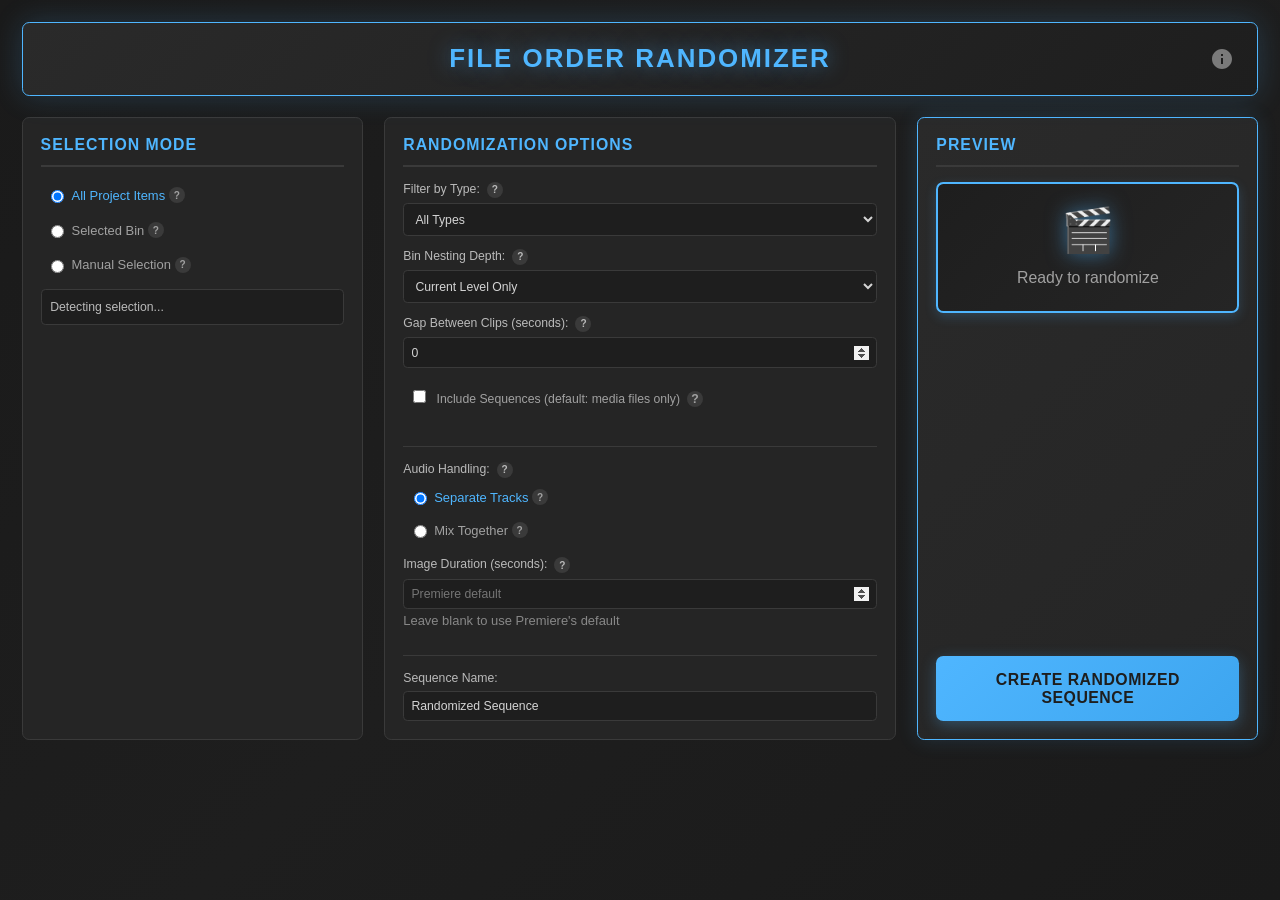
==== commit 615291a8: "3.0.1 updates" ====
--- a/index.html
+++ b/index.html
@@ -10,6 +10,11 @@
             <!-- Header -->
             <div class="header">
                 <h2>File Order Randomizer</h2>
+                <button id="info-menu-btn" class="info-menu-btn" title="Info & Support">
+                    <svg class="info-icon" viewBox="0 0 24 24" fill="currentColor" xmlns="http://www.w3.org/2000/svg">
+                        <path d="M12 2C6.48 2 2 6.48 2 12s4.48 10 10 10 10-4.48 10-10S17.52 2 12 2zm1 15h-2v-6h2v6zm0-8h-2V7h2v2z"/>
+                    </svg>
+                </button>
             </div>
 
             <div class="content-grid">
@@ -292,6 +297,39 @@
         <!-- Toast Notification -->
         <div id="toast-container" class="toast-container"></div>
 
+        <!-- Info Modal -->
+        <div id="info-modal" class="modal hidden">
+            <div class="modal-overlay"></div>
+            <div class="modal-content">
+                <div class="modal-header">
+                    <h3>About & Support</h3>
+                    <button id="modal-close-btn" class="modal-close-btn">✕</button>
+                </div>
+                <div class="modal-body">
+                    <div class="modal-section">
+                        <div class="modal-label">Version</div>
+                        <div class="modal-value" id="extension-version">Loading...</div>
+                    </div>
+                    <div class="modal-divider"></div>
+                    <div class="modal-section">
+                        <div class="modal-label">Need Help?</div>
+                        <div class="modal-description">Visit the support page for troubleshooting guides, FAQs, and installation help.</div>
+                        <button class="modal-link-btn" data-url="https://www.kimichen.net/projects/file-order-randomizer/#support-faq">
+                            📖 Support & FAQ
+                        </button>
+                    </div>
+                    <div class="modal-divider"></div>
+                    <div class="modal-section">
+                        <div class="modal-label">Enjoying this extension?</div>
+                        <div class="modal-description">Help support future development!</div>
+                        <button class="modal-link-btn coffee-btn" data-url="https://www.buymeacoffee.com/kimichen">
+                            ☕ Buy me a coffee
+                        </button>
+                    </div>
+                </div>
+            </div>
+        </div>
+
         <script type="text/javascript" src="./js/libs/CSInterface.js"></script>
         <script type="text/javascript" src="./js/index.js"></script>
     </body>
--- a/index.css
+++ b/index.css
@@ -55,6 +55,7 @@
 
 /* Header */
 .header {
+	position: relative;
 	text-align: center;
 	margin-bottom: 0;
 	padding: 1.5rem;
@@ -66,13 +67,69 @@
 
 h2 {
 	margin: 0;
-	padding: 0;
+	padding: 0 3rem;
 	font-size: 1.8rem;
 	color: #4fb6ff;
 	font-weight: 700;
 	text-transform: uppercase;
 	letter-spacing: 2px;
 	text-shadow: 0 0 20px rgba(79, 182, 255, 0.5);
+}
+
+@media (max-width: 480px) {
+	h2 {
+		font-size: 1.3rem;
+		letter-spacing: 1px;
+		padding: 0 2.5rem;
+	}
+	
+	.header {
+		padding: 1rem;
+	}
+}
+
+/* Info Menu Button */
+.info-menu-btn {
+	position: absolute;
+	top: 50%;
+	right: 1.5rem;
+	transform: translateY(-50%);
+	width: 28px;
+	height: 28px;
+	display: flex;
+	align-items: center;
+	justify-content: center;
+	background: transparent;
+	border: none;
+	cursor: pointer;
+	transition: all 0.3s ease;
+	padding: 0;
+	opacity: 0.7;
+}
+
+.info-menu-btn:hover {
+	opacity: 1;
+	transform: translateY(-50%) scale(1.15);
+	filter: drop-shadow(0 0 8px rgba(79, 182, 255, 0.6));
+}
+
+.info-icon {
+	width: 24px;
+	height: 24px;
+	color: #4fb6ff;
+}
+
+@media (max-width: 480px) {
+	.info-menu-btn {
+		right: 1rem;
+		width: 24px;
+		height: 24px;
+	}
+	
+	.info-icon {
+		width: 20px;
+		height: 20px;
+	}
 }
 
 h3 {
@@ -848,3 +905,167 @@
 .checkbox-label .tooltip-wrapper {
 	margin-left: 0.25rem;
 }
+
+/* Modal Styles */
+.modal {
+	position: fixed;
+	top: 0;
+	left: 0;
+	right: 0;
+	bottom: 0;
+	z-index: 10000;
+	display: flex;
+	align-items: center;
+	justify-content: center;
+	animation: modalFadeIn 0.2s ease-out;
+}
+
+.modal.hidden {
+	display: none;
+}
+
+.modal-overlay {
+	position: absolute;
+	top: 0;
+	left: 0;
+	right: 0;
+	bottom: 0;
+	background: rgba(0, 0, 0, 0.7);
+	backdrop-filter: blur(4px);
+}
+
+.modal-content {
+	position: relative;
+	background: linear-gradient(135deg, #2a2a2a 0%, #1e1e1e 100%);
+	border: 2px solid #4fb6ff;
+	border-radius: 0.5rem;
+	box-shadow: 0 8px 32px rgba(0, 0, 0, 0.6), 0 0 40px rgba(79, 182, 255, 0.3);
+	max-width: 400px;
+	width: calc(100% - 2rem);
+	max-height: 80vh;
+	overflow: hidden;
+	display: flex;
+	flex-direction: column;
+}
+
+.modal-header {
+	display: flex;
+	align-items: center;
+	justify-content: space-between;
+	padding: 1.25rem;
+	border-bottom: 1px solid #3a3a3a;
+}
+
+.modal-header h3 {
+	margin: 0;
+	padding: 0;
+	border: none;
+	font-size: 1.2rem;
+}
+
+.modal-close-btn {
+	width: 28px;
+	height: 28px;
+	display: flex;
+	align-items: center;
+	justify-content: center;
+	background: transparent;
+	border: 1px solid #3a3a3a;
+	border-radius: 0.25rem;
+	color: #a1a1a1;
+	font-size: 1.2rem;
+	cursor: pointer;
+	transition: all 0.2s ease;
+	padding: 0;
+}
+
+.modal-close-btn:hover {
+	background: #3a3a3a;
+	border-color: #4fb6ff;
+	color: #4fb6ff;
+}
+
+.modal-body {
+	padding: 1.25rem;
+	overflow-y: auto;
+}
+
+.modal-section {
+	margin-bottom: 1rem;
+}
+
+.modal-section:last-child {
+	margin-bottom: 0;
+}
+
+.modal-label {
+	font-size: 0.8rem;
+	color: #4fb6ff;
+	font-weight: 600;
+	text-transform: uppercase;
+	letter-spacing: 0.5px;
+	margin-bottom: 0.4rem;
+}
+
+.modal-value {
+	font-size: 1rem;
+	color: #d4d4d4;
+	font-family: 'Courier New', monospace;
+}
+
+.modal-description {
+	font-size: 0.85rem;
+	color: #a1a1a1;
+	line-height: 1.5;
+	margin-bottom: 0.75rem;
+}
+
+.modal-divider {
+	height: 1px;
+	background: #3a3a3a;
+	margin: 1rem 0;
+}
+
+.modal-link-btn {
+	width: 100%;
+	padding: 0.75rem 1rem;
+	background: linear-gradient(135deg, #3a3a3a 0%, #2a2a2a 100%);
+	border: 1px solid #4fb6ff;
+	border-radius: 0.4rem;
+	color: #4fb6ff;
+	font-size: 0.9rem;
+	font-weight: 500;
+	cursor: pointer;
+	transition: all 0.3s ease;
+	text-align: center;
+	display: flex;
+	align-items: center;
+	justify-content: center;
+	gap: 0.5rem;
+}
+
+.modal-link-btn:hover {
+	background: linear-gradient(135deg, #4a4a4a 0%, #3a3a3a 100%);
+	box-shadow: 0 4px 12px rgba(79, 182, 255, 0.3);
+	transform: translateY(-1px);
+}
+
+.modal-link-btn.coffee-btn {
+	border-color: #ffca28;
+	color: #ffca28;
+	background: linear-gradient(135deg, #3a3a3a 0%, #2a2a2a 100%);
+}
+
+.modal-link-btn.coffee-btn:hover {
+	background: linear-gradient(135deg, #4a4a4a 0%, #3a3a3a 100%);
+	box-shadow: 0 4px 12px rgba(255, 202, 40, 0.3);
+}
+
+@keyframes modalFadeIn {
+	from {
+		opacity: 0;
+	}
+	to {
+		opacity: 1;
+	}
+}
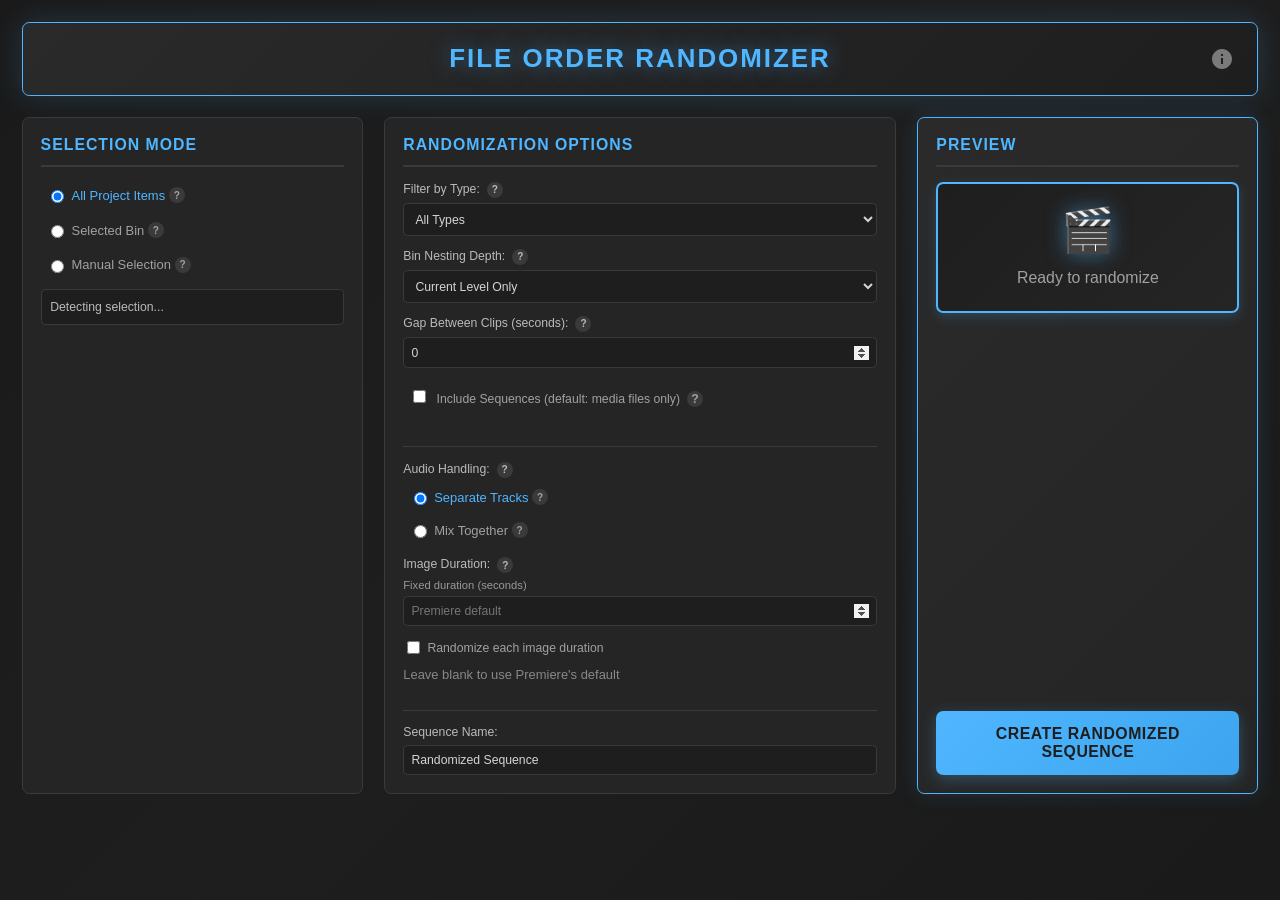
==== commit ae915afc: "Add random image durations" ====
--- a/index.html
+++ b/index.html
@@ -1,4 +1,4 @@
-<!DOCTYPE html>
+<!doctype html>
 <html>
     <head>
         <meta http-equiv="cache-control" content="no-store" />
@@ -10,9 +10,20 @@
             <!-- Header -->
             <div class="header">
                 <h2>File Order Randomizer</h2>
-                <button id="info-menu-btn" class="info-menu-btn" title="Info & Support">
-                    <svg class="info-icon" viewBox="0 0 24 24" fill="currentColor" xmlns="http://www.w3.org/2000/svg">
-                        <path d="M12 2C6.48 2 2 6.48 2 12s4.48 10 10 10 10-4.48 10-10S17.52 2 12 2zm1 15h-2v-6h2v6zm0-8h-2V7h2v2z"/>
+                <button
+                    id="info-menu-btn"
+                    class="info-menu-btn"
+                    title="Info & Support"
+                >
+                    <svg
+                        class="info-icon"
+                        viewBox="0 0 24 24"
+                        fill="currentColor"
+                        xmlns="http://www.w3.org/2000/svg"
+                    >
+                        <path
+                            d="M12 2C6.48 2 2 6.48 2 12s4.48 10 10 10 10-4.48 10-10S17.52 2 12 2zm1 15h-2v-6h2v6zm0-8h-2V7h2v2z"
+                        />
                     </svg>
                 </button>
             </div>
@@ -217,28 +228,75 @@
                     <!-- Image Duration -->
                     <div class="option-group" id="image-duration-group">
                         <label for="image-duration">
-                            Image Duration (seconds):
+                            Image Duration:
                             <span class="tooltip-wrapper">
                                 <span class="tooltip-icon"></span>
                                 <span class="tooltip-content"
                                     >Sets how long still images appear in the
                                     timeline. Video clips use their natural
-                                    duration. Leave blank to use your Premiere
-                                    Pro default image duration setting</span
-                                >
-                            </span>
-                        </label>
-                        <input
-                            type="number"
-                            id="image-duration"
-                            name="image-duration"
-                            placeholder="Premiere default"
-                            min="0.1"
-                            step="0.1"
-                            onclick="this.select()"
-                        />
-                        <small
-                            style="display: block; margin-top: 4px; color: #888"
+                                    duration. Use a fixed duration or randomize
+                                    each image between a minimum and maximum</span
+                                >
+                            </span>
+                        </label>
+                        <div id="fixed-image-duration-fields">
+                            <label class="duration-field-label" for="image-duration"
+                                >Fixed duration (seconds)</label
+                            >
+                            <input
+                                type="number"
+                                id="image-duration"
+                                name="image-duration"
+                                placeholder="Premiere default"
+                                min="0.1"
+                                step="0.1"
+                                onclick="this.select()"
+                            />
+                        </div>
+                        <div class="duration-randomize-toggle">
+                            <label class="checkbox-label">
+                                <input
+                                    type="checkbox"
+                                    id="randomize-image-duration"
+                                    name="randomize-image-duration"
+                                />
+                                <span>Randomize each image duration</span>
+                            </label>
+                        </div>
+                        <div
+                            id="random-image-duration-fields"
+                            class="duration-range hidden"
+                        >
+                            <div class="duration-field">
+                                <label for="image-duration-min"
+                                    >Minimum (seconds)</label
+                                >
+                                <input
+                                    type="number"
+                                    id="image-duration-min"
+                                    name="image-duration-min"
+                                    value="2"
+                                    min="0.1"
+                                    step="0.1"
+                                    onclick="this.select()"
+                                />
+                            </div>
+                            <div class="duration-field">
+                                <label for="image-duration-max"
+                                    >Maximum (seconds)</label
+                                >
+                                <input
+                                    type="number"
+                                    id="image-duration-max"
+                                    name="image-duration-max"
+                                    value="5"
+                                    min="0.1"
+                                    step="0.1"
+                                    onclick="this.select()"
+                                />
+                            </div>
+                        </div>
+                        <small id="image-duration-help"
                             >Leave blank to use Premiere's default</small
                         >
                     </div>
@@ -303,26 +361,41 @@
             <div class="modal-content">
                 <div class="modal-header">
                     <h3>About & Support</h3>
-                    <button id="modal-close-btn" class="modal-close-btn">✕</button>
+                    <button id="modal-close-btn" class="modal-close-btn">
+                        ✕
+                    </button>
                 </div>
                 <div class="modal-body">
                     <div class="modal-section">
                         <div class="modal-label">Version</div>
-                        <div class="modal-value" id="extension-version">Loading...</div>
+                        <div class="modal-value" id="extension-version">
+                            Loading...
+                        </div>
                     </div>
                     <div class="modal-divider"></div>
                     <div class="modal-section">
                         <div class="modal-label">Need Help?</div>
-                        <div class="modal-description">Visit the support page for troubleshooting guides, FAQs, and installation help.</div>
-                        <button class="modal-link-btn" data-url="https://www.kimichen.net/projects/file-order-randomizer/#support-faq">
+                        <div class="modal-description">
+                            Visit the support page for troubleshooting guides,
+                            FAQs, and installation help.
+                        </div>
+                        <button
+                            class="modal-link-btn"
+                            data-url="https://www.kimichen.net/projects/file-order-randomizer/#support-faq"
+                        >
                             📖 Support & FAQ
                         </button>
                     </div>
                     <div class="modal-divider"></div>
                     <div class="modal-section">
                         <div class="modal-label">Enjoying this extension?</div>
-                        <div class="modal-description">Help support future development!</div>
-                        <button class="modal-link-btn coffee-btn" data-url="https://www.buymeacoffee.com/kimichen">
+                        <div class="modal-description">
+                            Help support future development!
+                        </div>
+                        <button
+                            class="modal-link-btn coffee-btn"
+                            data-url="https://www.buymeacoffee.com/kimichen"
+                        >
                             ☕ Buy me a coffee
                         </button>
                     </div>
@@ -331,6 +404,21 @@
         </div>
 
         <script type="text/javascript" src="./js/libs/CSInterface.js"></script>
+        <script type="text/javascript" src="./js/app-state.js"></script>
+        <script
+            type="text/javascript"
+            src="./js/ui/event-listeners.js"
+        ></script>
+        <script type="text/javascript" src="./js/ui/version.js"></script>
+        <script type="text/javascript" src="./js/ui/modal.js"></script>
+        <script type="text/javascript" src="./js/ui/tooltips.js"></script>
+        <script type="text/javascript" src="./js/ui/media-options.js"></script>
+        <script type="text/javascript" src="./js/ui/selection.js"></script>
+        <script type="text/javascript" src="./js/ui/preview.js"></script>
+        <script type="text/javascript" src="./js/ui/sequence.js"></script>
+        <script type="text/javascript" src="./js/ui/toast.js"></script>
+        <script type="text/javascript" src="./js/ui/file-tree.js"></script>
+        <script type="text/javascript" src="./js/ui/utils.js"></script>
         <script type="text/javascript" src="./js/index.js"></script>
     </body>
 </html>
--- a/index.css
+++ b/index.css
@@ -375,6 +375,35 @@
 input[type="number"]::-webkit-inner-spin-button,
 input[type="number"]::-webkit-outer-spin-button {
 	opacity: 1;
+}
+
+.duration-field-label,
+.duration-field label {
+	display: block;
+	margin-bottom: 0.35rem;
+	color: #999;
+	font-size: 0.78rem;
+}
+
+.duration-randomize-toggle {
+	margin-top: 0.45rem;
+}
+
+.duration-randomize-toggle .checkbox-label {
+	padding-left: 0;
+}
+
+.duration-range {
+	display: grid;
+	grid-template-columns: minmax(0, 1fr) minmax(0, 1fr);
+	gap: 0.65rem;
+	margin-top: 0.45rem;
+}
+
+#image-duration-help {
+	display: block;
+	margin-top: 0.3rem;
+	color: #888;
 }
 
 /* Divider */
